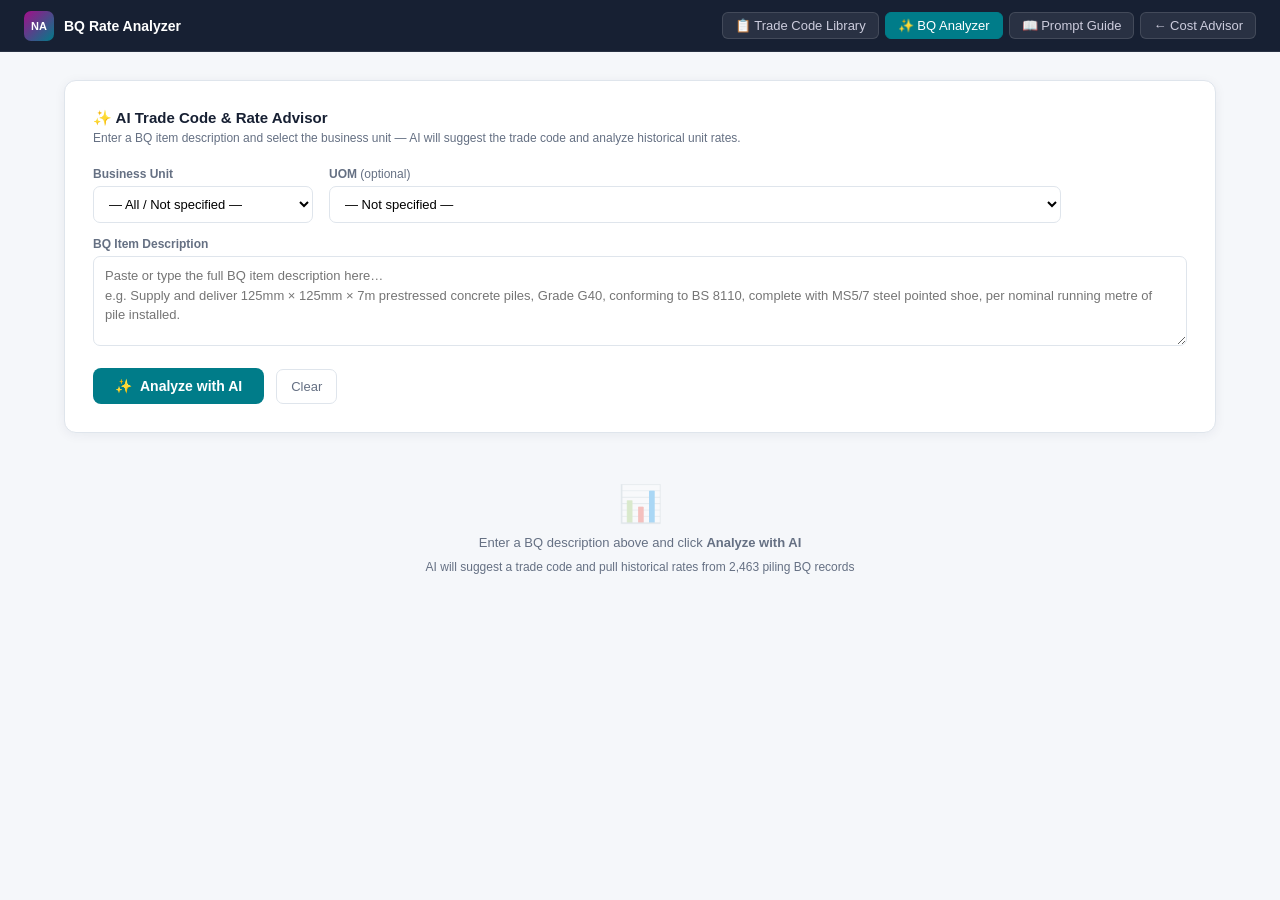
==== templates/bq_analyzer.html @ 35e50c30 "Add AI analysis feature" ====
<!doctype html>
<html lang="en">
<head>
  <meta charset="utf-8">
  <meta name="viewport" content="width=device-width, initial-scale=1">
  <title>BQ Rate Analyzer — NiuAce</title>
  <style>
    :root {
      --bg: #f5f7fa; --panel: #fff; --ink: #172033; --muted: #657083; --line: #dfe5ec;
      --green: #1f9d55; --green-soft: #e7f8ee;
      --yellow: #b7791f; --yellow-soft: #fff6db;
      --red: #c53030; --red-soft: #fde8e8;
      --blue: #1a56db; --blue-soft: #e8f0fd;
      --teal: #007c89; --teal-soft: #e0f4f6;
      --orange: #c05621; --orange-soft: #fff3e8;
      --magenta: #a30f8b;
    }
    * { box-sizing: border-box; margin: 0; padding: 0; }
    body {
      font-family: Inter,"Segoe UI",Arial,sans-serif;
      background: var(--bg); color: var(--ink);
      min-height: 100vh; display: flex; flex-direction: column;
    }

    /* ── NAV ── */
    .topbar {
      display: flex; align-items: center; justify-content: space-between;
      padding: 0 24px; height: 52px; background: var(--ink);
      border-bottom: 1px solid rgba(255,255,255,0.08); flex-shrink: 0;
    }
    .topbar-left { display: flex; align-items: center; gap: 10px; }
    .brand-mark {
      width: 30px; height: 30px; border-radius: 7px;
      display: grid; place-items: center; font-weight: 800; color: #fff; font-size: 11px;
      background: linear-gradient(135deg,var(--magenta),var(--teal));
    }
    .topbar h1 { font-size: 14px; font-weight: 700; color: #fff; }
    .nav-links { display: flex; gap: 6px; }
    .nav-link {
      font-size: 13px; font-weight: 500; color: #ccd; text-decoration: none;
      background: rgba(255,255,255,0.08); border: 1px solid rgba(255,255,255,0.12);
      border-radius: 6px; padding: 5px 12px; transition: background .15s, color .15s;
    }
    .nav-link:hover { background: rgba(255,255,255,0.18); color: #fff; border-color: rgba(255,255,255,0.25); }
    .nav-link.active { background: var(--teal); color: #fff; border-color: var(--teal); }
    .spinner {
      width: 16px; height: 16px;
      border: 2px solid var(--line); border-top-color: var(--teal);
      border-radius: 50%; animation: spin .55s linear infinite;
    }
    @keyframes spin { to { transform: rotate(360deg); } }

    /* ── BODY LAYOUT ── */
    .page { max-width: 1200px; margin: 0 auto; padding: 28px 24px 60px; width: 100%; }

    /* ── INPUT CARD ── */
    .input-card {
      background: #fff; border-radius: 12px; padding: 28px;
      border: 1px solid var(--line);
      box-shadow: 0 2px 12px rgba(18,38,63,.06);
    }
    .input-card h2 { font-size: 15px; font-weight: 700; margin-bottom: 4px; }
    .input-card .subtitle { font-size: 12px; color: var(--muted); margin-bottom: 22px; }

    .form-grid { display: grid; grid-template-columns: 220px 1fr 110px; gap: 16px; align-items: start; }
    .form-group label {
      display: block; font-size: 12px; font-weight: 600;
      color: var(--muted); margin-bottom: 5px;
    }
    .form-group select,
    .form-group input,
    .form-group textarea {
      width: 100%; padding: 9px 11px;
      border: 1px solid var(--line); border-radius: 7px;
      font: inherit; font-size: 13px; outline: none; background: #fff;
      transition: border-color .15s;
    }
    .form-group select:focus,
    .form-group input:focus,
    .form-group textarea:focus { border-color: var(--teal); }

    .desc-wrap { grid-column: 1 / -1; }
    .form-group textarea {
      min-height: 90px; resize: vertical; line-height: 1.5;
    }

    .form-actions {
      display: flex; align-items: center; gap: 12px; margin-top: 18px;
    }
    .btn-analyze {
      display: flex; align-items: center; gap: 8px;
      padding: 10px 22px; border: none; border-radius: 8px;
      background: var(--teal); color: #fff;
      font: inherit; font-size: 14px; font-weight: 700; cursor: pointer;
      transition: background .15s;
    }
    .btn-analyze:hover { background: #005d66; }
    .btn-analyze:disabled { background: #9ca3af; cursor: not-allowed; }
    .btn-clear {
      font: inherit; font-size: 13px; color: var(--muted); cursor: pointer;
      background: none; border: 1px solid var(--line); border-radius: 7px; padding: 9px 14px;
    }
    .btn-clear:hover { color: var(--ink); }
    .ai-provider-note { font-size: 11px; color: var(--muted); margin-left: auto; }

    /* ── DIVIDER ── */
    .section-divider {
      display: flex; align-items: center; gap: 12px; margin: 30px 0 20px;
    }
    .section-divider span { font-size: 11px; font-weight: 700; color: var(--muted); text-transform: uppercase; letter-spacing: .6px; white-space: nowrap; }
    .section-divider::before, .section-divider::after {
      content: ''; flex: 1; height: 1px; background: var(--line);
    }

    /* ── AI SUGGESTION CARD ── */
    .suggestion-card {
      background: #fff; border-radius: 12px; padding: 22px 26px;
      border: 2px solid var(--teal); margin-bottom: 24px;
      box-shadow: 0 2px 12px rgba(0,124,137,.08);
    }
    .suggestion-header {
      display: flex; align-items: flex-start; justify-content: space-between; gap: 20px; flex-wrap: wrap;
    }
    .suggestion-left {}
    .suggestion-eyebrow {
      font-size: 10px; font-weight: 700; color: var(--teal);
      text-transform: uppercase; letter-spacing: .8px; margin-bottom: 4px;
    }
    .suggestion-code {
      font-size: 24px; font-weight: 800;
      font-family: "Cascadia Code","Fira Code",monospace;
      color: var(--ink); letter-spacing: -.3px;
    }
    .suggestion-name { font-size: 14px; color: var(--muted); margin-top: 4px; }
    .suggestion-right { flex-shrink: 0; text-align: right; }
    .conf-label { font-size: 11px; color: var(--muted); margin-bottom: 4px; }
    .conf-row { display: flex; align-items: center; gap: 8px; }
    .conf-bar-bg { width: 120px; height: 8px; background: var(--line); border-radius: 4px; }
    .conf-bar-fill { height: 100%; border-radius: 4px; transition: width .4s; }
    .conf-bar-fill.high { background: var(--green); }
    .conf-bar-fill.med  { background: var(--yellow); }
    .conf-bar-fill.low  { background: var(--red); }
    .conf-pct { font-size: 14px; font-weight: 700; }
    .conf-pct.high { color: var(--green); }
    .conf-pct.med  { color: var(--yellow); }
    .conf-pct.low  { color: var(--red); }

    .reasoning-box {
      margin-top: 14px; padding: 10px 14px;
      background: var(--teal-soft); border-radius: 7px;
      font-size: 12px; color: #005d66; line-height: 1.55;
    }
    .reasoning-box strong { font-weight: 600; }

    /* ── RATE CARDS ── */
    .rate-grid { display: grid; grid-template-columns: 1fr 1fr; gap: 20px; }
    @media (max-width: 800px) { .rate-grid { grid-template-columns: 1fr; } }

    .rate-card {
      background: #fff; border-radius: 12px;
      border: 1px solid var(--line);
      box-shadow: 0 2px 8px rgba(18,38,63,.05);
      overflow: hidden;
    }
    .rate-card-head {
      padding: 14px 18px; border-bottom: 1px solid var(--line);
      display: flex; align-items: center; justify-content: space-between;
    }
    .rate-card-head.same-bu { background: linear-gradient(135deg, #e0f4f6, #f0fbfc); }
    .rate-card-head.all-bu  { background: linear-gradient(135deg, #e8f0fd, #f4f7ff); }
    .rate-card-title { font-size: 13px; font-weight: 700; }
    .rate-card-sub   { font-size: 11px; color: var(--muted); margin-top: 1px; }
    .rate-card-icon  { font-size: 22px; }

    .rate-card-body { padding: 18px; }

    /* Reference rate block */
    .proposed-block {
      text-align: center; padding: 16px 16px 12px;
      background: var(--bg); border-radius: 8px; margin-bottom: 12px;
    }
    .proposed-label { font-size: 11px; color: var(--muted); text-transform: uppercase; letter-spacing: .5px; margin-bottom: 4px; }
    .proposed-rate  { font-size: 32px; font-weight: 800; color: var(--teal); letter-spacing: -.5px; }
    .proposed-note  { font-size: 11px; color: var(--muted); margin-top: 3px; }
    .proposed-band  {
      font-size: 11px; color: var(--orange); font-weight: 600;
      background: var(--orange-soft); padding: 3px 8px; border-radius: 20px;
      display: inline-block; margin-top: 6px;
    }
    .ref-disclaimer {
      font-size: 11px; color: #92660a; background: #fef9ec;
      border: 1px solid #f5d87a; border-radius: 6px;
      padding: 7px 10px; margin-bottom: 14px; line-height: 1.5;
    }
    .ref-disclaimer strong { font-weight: 600; }
    .no-data-msg { text-align: center; color: var(--muted); font-size: 13px; padding: 20px 0; }

    /* Stats row */
    .stats-row {
      display: grid; grid-template-columns: repeat(3, 1fr);
      gap: 0; border: 1px solid var(--line); border-radius: 7px;
      overflow: hidden; margin-bottom: 16px;
    }
    .stat-cell { padding: 8px 10px; text-align: center; border-right: 1px solid var(--line); }
    .stat-cell:last-child { border-right: none; }
    .stat-cell strong { display: block; font-size: 13px; font-weight: 700; }
    .stat-cell span   { font-size: 10px; color: var(--muted); text-transform: uppercase; letter-spacing: .3px; }
    .stat-cell.hl strong { color: var(--teal); }

    /* Year trend */
    .trend-title { font-size: 11px; font-weight: 700; color: var(--muted); text-transform: uppercase; letter-spacing: .4px; margin-bottom: 8px; }
    .trend-table { width: 100%; border-collapse: collapse; font-size: 12px; margin-bottom: 16px; }
    .trend-table th { text-align: right; padding: 3px 6px; font-size: 10px; font-weight: 600; color: var(--muted); border-bottom: 1px solid var(--line); }
    .trend-table th:first-child { text-align: left; }
    .trend-table td { padding: 4px 6px; text-align: right; border-bottom: 1px solid #f0f3f7; }
    .trend-table td:first-child { text-align: left; font-weight: 600; }
    .trend-bar-cell { padding: 4px 6px !important; }
    .trend-bar { height: 6px; background: var(--teal); border-radius: 3px; opacity: .7; min-width: 2px; }

    /* Recent contracts */
    .recent-title { font-size: 11px; font-weight: 700; color: var(--muted); text-transform: uppercase; letter-spacing: .4px; margin-bottom: 6px; }
    .rc-list      { border-top: 1px solid var(--line); }
    .rc-row       { padding: 8px 2px; border-bottom: 1px solid #f0f3f7; }
    .rc-row:last-child { border-bottom: none; }
    .rc-line1     { display: flex; align-items: center; gap: 0; margin-bottom: 3px; font-size: 12px; }
    .rc-l1-cno    { font-weight: 700; color: var(--ink); min-width: 0; flex: 0 0 auto; margin-right: 8px; }
    .rc-l1-sep    { color: var(--line); margin-right: 8px; flex: 0 0 auto; }
    .rc-l1-bu     { color: var(--teal); font-weight: 600; font-size: 11px; flex: 0 0 auto; margin-right: 8px; }
    .rc-l1-contr  { color: var(--muted); font-size: 11px; flex: 1 1 0; min-width: 0;
                    overflow: hidden; text-overflow: ellipsis; white-space: nowrap; }
    .rc-l1-date   { color: var(--muted); font-size: 11px; flex: 0 0 auto; white-space: nowrap; margin-left: 8px; }
    .rc-line2     { display: flex; align-items: center; gap: 6px; font-size: 12px; }
    .rc-l2-desc   { flex: 1 1 0; min-width: 0; overflow: hidden; text-overflow: ellipsis; white-space: nowrap; }
    .rc-l2-count  { flex: 0 0 auto; font-size: 10px; color: var(--muted); white-space: nowrap; }
    .rc-l2-rate   { flex: 0 0 80px; text-align: right; font-weight: 700; color: var(--ink);
                    white-space: nowrap; font-size: 13px; }

    /* empty/loading */
    .empty-result {
      display: flex; flex-direction: column; align-items: center;
      justify-content: center; padding: 50px 20px; gap: 10px;
      color: var(--muted); font-size: 13px;
    }
    .empty-result .icon { font-size: 36px; opacity: .3; }

    .hidden { display: none !important; }

    /* ── LOADING SECTION ── */
    .loading-card {
      background: #fff; border-radius: 12px; padding: 40px 32px;
      border: 1px solid var(--line); text-align: center;
      box-shadow: 0 2px 12px rgba(18,38,63,.06); margin: 8px 0;
    }
    .loading-brain {
      font-size: 52px; display: block; margin-bottom: 12px;
      animation: brainPulse 1.8s ease-in-out infinite;
    }
    @keyframes brainPulse {
      0%,100% { transform: scale(1);    filter: brightness(1); }
      50%      { transform: scale(1.12); filter: brightness(1.15); }
    }
    .loading-title {
      font-size: 18px; font-weight: 800; color: var(--ink); margin-bottom: 5px;
    }
    .loading-subtitle { font-size: 12px; color: var(--muted); margin-bottom: 26px; }

    .progress-track {
      height: 7px; background: var(--line); border-radius: 4px;
      max-width: 420px; margin: 0 auto 28px; overflow: hidden;
    }
    .progress-fill {
      height: 100%; border-radius: 4px; width: 0%;
      background: linear-gradient(90deg, var(--teal), var(--magenta));
      transition: width 1.2s cubic-bezier(.4,0,.2,1);
    }

    .steps-list {
      display: flex; flex-direction: column; gap: 8px;
      max-width: 400px; margin: 0 auto; text-align: left;
    }
    .step-item {
      display: flex; align-items: center; gap: 10px;
      padding: 9px 14px; border-radius: 8px; font-size: 13px;
      transition: all .35s ease;
    }
    .step-item.pending { color: #bbb; background: transparent; }
    .step-item.active  { color: var(--teal); background: var(--teal-soft); font-weight: 600; }
    .step-item.done    { color: var(--green); background: var(--green-soft); }
    .step-icon { font-size: 15px; flex-shrink: 0; width: 22px; text-align: center; }

    /* btn loading shimmer */
    .btn-analyze.is-loading {
      background: linear-gradient(90deg, var(--teal), #005d66, var(--teal));
      background-size: 200% 100%;
      animation: shimmer 1.8s ease infinite;
      cursor: wait;
    }
    @keyframes shimmer {
      0%   { background-position: 0%   50%; }
      50%  { background-position: 100% 50%; }
      100% { background-position: 0%   50%; }
    }
  </style>
</head>
<body>

<!-- NAV -->
<nav class="topbar">
  <div class="topbar-left">
    <div class="brand-mark">NA</div>
    <h1>BQ Rate Analyzer</h1>
  </div>
  <div style="display:flex;align-items:center;gap:10px">
    <span id="spinner" class="spinner hidden"></span>
    <div class="nav-links">
      <a href="/trade-codes" class="nav-link">📋 Trade Code Library</a>
      <a href="/bq-analyzer" class="nav-link active">✨ BQ Analyzer</a>
      <a href="/prompt-guide" class="nav-link">📖 Prompt Guide</a>
      <a href="/" class="nav-link">← Cost Advisor</a>
    </div>
  </div>
</nav>

<!-- PAGE BODY -->
<div class="page">

  <!-- INPUT CARD -->
  <div class="input-card">
    <h2>✨ AI Trade Code &amp; Rate Advisor</h2>
    <p class="subtitle">Enter a BQ item description and select the business unit — AI will suggest the trade code and analyze historical unit rates.</p>

    <div class="form-grid">
      <div class="form-group">
        <label>Business Unit</label>
        <select id="buSelect">
          <option value="">— All / Not specified —</option>
        </select>
      </div>

      <div class="form-group">
        <label>UOM <span style="font-weight:400;color:var(--muted)">(optional)</span></label>
        <select id="uomInput">
          <option value="">— Not specified —</option>
          <optgroup label="Count-based">
            <option value="NR">NR — Number (per pile / per test)</option>
            <option value="NO">NO — Number (alternative notation)</option>
            <option value="ITEM">ITEM — Lump Sum Item</option>
            <option value="LS">LS — Lump Sum</option>
          </optgroup>
          <optgroup label="Length-based">
            <option value="M">M — Metre (running metre of pile)</option>
            <option value="LM">LM — Linear Metre</option>
          </optgroup>
          <optgroup label="Volume-based">
            <option value="M3">M³ — Cubic Metre (bored piles)</option>
          </optgroup>
        </select>
      </div>
    </div>

    <div class="form-group desc-wrap" style="margin-top:14px">
      <label>BQ Item Description</label>
      <textarea id="descInput" placeholder="Paste or type the full BQ item description here…&#10;e.g. Supply and deliver 125mm × 125mm × 7m prestressed concrete piles, Grade G40, conforming to BS 8110, complete with MS5/7 steel pointed shoe, per nominal running metre of pile installed."></textarea>
    </div>

    <div class="form-actions">
      <button class="btn-analyze" id="analyzeBtn">
        <span id="analyzeBtnIcon">✨</span>
        <span id="analyzeBtnText">Analyze with AI</span>
      </button>
      <button class="btn-clear" id="clearBtn">Clear</button>
      <span class="ai-provider-note" id="providerNote"></span>
    </div>
  </div>

  <!-- RESULTS (hidden until first analysis) -->
  <div id="resultsSection" class="hidden">

    <div class="section-divider"><span>AI Suggestion</span></div>

    <!-- AI SUGGESTION -->
    <div class="suggestion-card" id="suggestionCard">
      <div class="suggestion-header">
        <div class="suggestion-left">
          <div class="suggestion-eyebrow">🤖 Suggested Trade Code</div>
          <div class="suggestion-code" id="sgCode">—</div>
          <div class="suggestion-name" id="sgName"></div>
        </div>
        <div class="suggestion-right">
          <div class="conf-label">Confidence</div>
          <div class="conf-row">
            <div class="conf-bar-bg">
              <div class="conf-bar-fill" id="confBarFill" style="width:0%"></div>
            </div>
            <span class="conf-pct" id="confPct">—</span>
          </div>
        </div>
      </div>
      <div class="reasoning-box" id="reasoningBox"></div>
    </div>

    <div class="section-divider"><span>Historical Rate Analysis</span></div>

    <!-- RATE CARDS -->
    <div class="rate-grid">

      <!-- Same BU -->
      <div class="rate-card" id="sameBuCard">
        <div class="rate-card-head same-bu">
          <div>
            <div class="rate-card-title" id="sameBuTitle">Same Business Unit</div>
            <div class="rate-card-sub">Contracts within the same BU only</div>
          </div>
          <div class="rate-card-icon">🏢</div>
        </div>
        <div class="rate-card-body" id="sameBuBody">
          <div class="no-data-msg">Select a business unit to see BU-specific rates</div>
        </div>
      </div>

      <!-- All BU -->
      <div class="rate-card">
        <div class="rate-card-head all-bu">
          <div>
            <div class="rate-card-title">All Business Units</div>
            <div class="rate-card-sub">Across all projects &amp; BUs in the system</div>
          </div>
          <div class="rate-card-icon">🌐</div>
        </div>
        <div class="rate-card-body" id="allBuBody">
          <div class="no-data-msg">Run analysis to see rates</div>
        </div>
      </div>

    </div>
  </div>

  <!-- LOADING (shown while AI is working) -->
  <div id="loadingSection" class="hidden">
    <div class="loading-card">
      <span class="loading-brain">🧠</span>
      <div class="loading-title">AI is analyzing your BQ item…</div>
      <div class="loading-subtitle" id="loadingSubtitle">This usually takes 5–20 seconds depending on the AI provider</div>
      <div class="progress-track"><div class="progress-fill" id="progressFill"></div></div>
      <div class="steps-list">
        <div class="step-item pending" id="step1">
          <span class="step-icon">○</span>Reading and parsing BQ item description
        </div>
        <div class="step-item pending" id="step2">
          <span class="step-icon">○</span>Sending to AI for trade code classification
        </div>
        <div class="step-item pending" id="step3">
          <span class="step-icon">○</span>Searching 2,463 historical piling BQ records
        </div>
        <div class="step-item pending" id="step4">
          <span class="step-icon">○</span>Comparing same Business Unit vs all-BU rates
        </div>
      </div>
    </div>
  </div>

  <!-- PLACEHOLDER (shown before first analysis) -->
  <div id="placeholder">
    <div class="empty-result">
      <div class="icon">📊</div>
      <div>Enter a BQ description above and click <strong>Analyze with AI</strong></div>
      <div style="font-size:12px">AI will suggest a trade code and pull historical rates from 2,463 piling BQ records</div>
    </div>
  </div>

</div>

<script>
/* ── INIT ─────────────────────────────────────────────────────────── */
document.addEventListener('DOMContentLoaded', () => {
  loadBUs();
  document.getElementById('analyzeBtn').addEventListener('click', runAnalysis);
  document.getElementById('clearBtn').addEventListener('click', clearForm);
  document.getElementById('descInput').addEventListener('keydown', e => {
    if (e.key === 'Enter' && (e.ctrlKey || e.metaKey)) runAnalysis();
  });
});

async function loadBUs() {
  try {
    const d = await api('/api/business-units');
    const sel = document.getElementById('buSelect');
    (d.units || []).forEach(u => {
      const opt = document.createElement('option');
      opt.value = u; opt.textContent = u;
      sel.appendChild(opt);
    });
  } catch(e) { console.error('BU load', e); }
}

/* ── LOADING SEQUENCE ─────────────────────────────────────────────── */
const STEPS = [
  { id: 'step1', icon: '📖', activeIcon: '📖', doneIcon: '✅' },
  { id: 'step2', icon: '🤖', activeIcon: '🤖', doneIcon: '✅' },
  { id: 'step3', icon: '🔍', activeIcon: '🔍', doneIcon: '✅' },
  { id: 'step4', icon: '📊', activeIcon: '📊', doneIcon: '✅' },
];
// ms after click when each step becomes active
const STEP_DELAYS = [0, 900, 4000, 7000];
// progress bar % targets per step
const PROGRESS_PCT = [12, 40, 72, 88];

let stepTimers = [];

function startLoadingSequence() {
  window._recentRows = {};
  // Clear old results immediately
  document.getElementById('resultsSection').classList.add('hidden');
  document.getElementById('placeholder').classList.add('hidden');
  document.getElementById('loadingSection').classList.remove('hidden');

  // Reset steps
  STEPS.forEach(s => {
    const el = document.getElementById(s.id);
    el.className = 'step-item pending';
    el.querySelector('.step-icon').textContent = '○';
  });
  document.getElementById('progressFill').style.width = '0%';

  // Kick off step timers
  stepTimers = STEPS.map((s, i) =>
    setTimeout(() => {
      // Mark previous done
      if (i > 0) setStepState(STEPS[i-1].id, 'done', STEPS[i-1].doneIcon);
      setStepState(s.id, 'active', s.activeIcon);
      document.getElementById('progressFill').style.width = PROGRESS_PCT[i] + '%';
    }, STEP_DELAYS[i])
  );
}

function stopLoadingSequence() {
  stepTimers.forEach(t => clearTimeout(t));
  stepTimers = [];
  // Briefly flash 100%, then hide
  STEPS.forEach(s => setStepState(s.id, 'done', s.doneIcon));
  document.getElementById('progressFill').style.width = '100%';
  setTimeout(() => {
    document.getElementById('loadingSection').classList.add('hidden');
  }, 450);
}

function setStepState(id, state, icon) {
  const el = document.getElementById(id);
  if (!el) return;
  el.className = `step-item ${state}`;
  el.querySelector('.step-icon').textContent = state === 'active'
    ? icon : state === 'done' ? '✅' : '○';
}

/* ── ANALYZE ──────────────────────────────────────────────────────── */
async function runAnalysis() {
  const desc = document.getElementById('descInput').value.trim();
  if (!desc) { document.getElementById('descInput').focus(); return; }

  const bu  = document.getElementById('buSelect').value;
  const uom = document.getElementById('uomInput').value.trim();

  // Update subtitle with provider hint
  const provNote = document.getElementById('loadingSubtitle');
  provNote.textContent = 'Calling AI model… this usually takes 5–20 seconds';

  startLoadingSequence();
  setBtnLoading(true);

  try {
    const result = await api('/api/analyze-bq', {
      method: 'POST',
      headers: { 'Content-Type': 'application/json' },
      body: JSON.stringify({ description: desc, business_unit: bu, uom }),
    });
    stopLoadingSequence();
    renderResults(result);
  } catch(e) {
    stopLoadingSequence();
    document.getElementById('placeholder').classList.remove('hidden');
    alert('Analysis failed: ' + e.message);
  } finally {
    setBtnLoading(false);
  }
}

/* ── RENDER ───────────────────────────────────────────────────────── */
function renderResults(r) {
  document.getElementById('placeholder').classList.add('hidden');
  document.getElementById('resultsSection').classList.remove('hidden');

  // Provider note
  $t('providerNote', `Provider: ${r.provider} / ${r.model}`);

  // AI suggestion
  window._tradeCode = r.trade_code || '';
  const sg   = r.suggestion || {};
  const code = r.trade_code || '—';
  const conf = parseFloat(sg.confidence) || 0;
  const cls  = conf >= .9 ? 'high' : conf >= .7 ? 'med' : 'low';
  const pct  = Math.round(conf * 100);

  $t('sgCode', code);
  $t('sgName', sg.suggested_trade_name || '');
  document.getElementById('confBarFill').className = `conf-bar-fill ${cls}`;
  document.getElementById('confBarFill').style.width = pct + '%';
  document.getElementById('confPct').className = `conf-pct ${cls}`;
  $t('confPct', pct + '%');
  document.getElementById('reasoningBox').innerHTML =
    `<strong>Reasoning:</strong> ${x(sg.reasoning || 'No reasoning provided.')}`;
  if (sg.error) {
    document.getElementById('reasoningBox').innerHTML =
      `<span style="color:var(--red)">⚠ ${x(sg.error)}</span>`;
  }

  // Same BU card
  const buLabel = r.business_unit || '';
  $t('sameBuTitle', buLabel ? `Same BU — ${buLabel}` : 'Same Business Unit');
  const sameBuData = r.rate_same_bu;
  if (!buLabel || !sameBuData?.stats?.item_count) {
    document.getElementById('sameBuBody').innerHTML = buLabel
      ? '<div class="no-data-msg">No historical data for this BU + trade code combination</div>'
      : '<div class="no-data-msg">Select a business unit to see BU-specific rates</div>';
  } else {
    document.getElementById('sameBuBody').innerHTML = buildRateBody(sameBuData, 'sbu', r.trade_code);
  }

  // All BU card
  const allBuData = r.rate_all;
  if (!allBuData?.stats?.item_count) {
    document.getElementById('allBuBody').innerHTML =
      '<div class="no-data-msg">No historical data found for this trade code</div>';
  } else {
    document.getElementById('allBuBody').innerHTML = buildRateBody(allBuData, 'all', r.trade_code);
  }
}

/* ── BUILD RATE CARD BODY ─────────────────────────────────────────── */
function buildRateBody(data, prefix, tradeCode) {
  window._recentRows = window._recentRows || {};
  window._tradeCode = tradeCode || window._tradeCode || '';
  const st = data.stats || {};
  const byYear = data.by_year || [];
  const recent = data.recent || [];

  // Proposed rate = recent_2yr_avg if ≥ 2 items, else recent_5yr_avg, else avg_rate
  let proposed, proposedNote;
  if (st.recent_2yr_count >= 2 && st.recent_2yr_avg) {
    proposed = parseFloat(st.recent_2yr_avg);
    proposedNote = `Average of ${st.recent_2yr_count} items in last 2 years`;
  } else if (st.recent_5yr_count >= 2 && st.recent_5yr_avg) {
    proposed = parseFloat(st.recent_5yr_avg);
    proposedNote = `Average of ${st.recent_5yr_count} items in last 5 years`;
  } else if (st.avg_rate) {
    proposed = parseFloat(st.avg_rate);
    proposedNote = `Overall average (${st.item_count} items — limited recent data)`;
  } else {
    proposed = null;
    proposedNote = 'Insufficient data';
  }

  const bandLow  = proposed ? (proposed * 0.90).toFixed(2) : null;
  const bandHigh = proposed ? (proposed * 1.10).toFixed(2) : null;

  // Reference rate block
  let html = `<div class="proposed-block">
    <div class="proposed-label">AI Reference Rate</div>
    <div class="proposed-rate">${proposed ? fmtR(proposed) : 'N/A'}</div>
    <div class="proposed-note">${x(proposedNote)}</div>
    ${bandLow ? `<div class="proposed-band">Indicative Range: RM ${bandLow} – RM ${bandHigh} (±10%)</div>` : ''}
  </div>
  <div class="ref-disclaimer">
    ⚠ <strong>For reference only.</strong> This rate is derived from historical BQ records classified
    by AI. Accuracy depends on correct prior trade code tagging — always verify against actual contract
    documents before use in budgeting or procurement decisions.
  </div>`;

  // Stats row
  html += `<div class="stats-row">
    <div class="stat-cell hl"><strong>${fmtR(st.avg_rate)}</strong><span>Avg All</span></div>
    <div class="stat-cell"><strong>${fmtR(st.min_rate)}</strong><span>Min</span></div>
    <div class="stat-cell"><strong>${fmtR(st.max_rate)}</strong><span>Max</span></div>
  </div>
  <div class="stats-row">
    <div class="stat-cell"><strong>${fmt(st.contract_count)}</strong><span>Contracts</span></div>
    <div class="stat-cell"><strong>${fmt(st.item_count)}</strong><span>BQ Items</span></div>
    <div class="stat-cell"><strong>${fmt(st.bu_count)}</strong><span>Bus. Units</span></div>
  </div>`;

  // Year trend
  if (byYear.length) {
    const maxRate = Math.max(...byYear.map(y => parseFloat(y.avg_rate) || 0));
    html += `<div class="trend-title" style="margin-top:16px">Year-on-Year Trend</div>
    <table class="trend-table">
      <thead><tr>
        <th>Year</th><th>Items</th><th>Avg Rate</th><th>Min</th><th>Max</th><th style="width:80px">Bar</th>
      </tr></thead><tbody>`;
    byYear.forEach(y => {
      const pct = maxRate > 0 ? Math.round((parseFloat(y.avg_rate) / maxRate) * 100) : 0;
      html += `<tr>
        <td>${y.yr || '—'}</td>
        <td class="r">${y.cnt}</td>
        <td class="r">${fmtR(y.avg_rate)}</td>
        <td class="r">${fmtR(y.min_rate)}</td>
        <td class="r">${fmtR(y.max_rate)}</td>
        <td class="trend-bar-cell"><div class="trend-bar" style="width:${pct}%"></div></td>
      </tr>`;
    });
    html += '</tbody></table>';
  }

  // Recent contracts
  if (recent.length) {
    html += `<div class="recent-title">Recent Contracts <span style="font-weight:400;font-size:10px">(click description to expand)</span></div>
    <div class="rc-list">`;
    recent.forEach(r => {
      const rid = prefix + '_' + r.id;
      window._recentRows[rid] = r;
      const countBadge = r.item_count > 1
        ? `<span class="rc-l2-count">(×${r.item_count} items)</span>` : '';
      html += `<div class="rc-row">
        <div class="rc-line1">
          <span class="rc-l1-cno">${x(r.contract_no || '—')}</span>
          <span class="rc-l1-sep">|</span>
          <span class="rc-l1-bu">${x(r.business_unit || '—')}</span>
          <span class="rc-l1-sep">|</span>
          <span class="rc-l1-contr">${x(r.contractor_name || '—')}</span>
          <span class="rc-l1-date">📅 ${fmtDate(r.awarded_date)}</span>
        </div>
        <div class="rc-line2">
          <a class="desc-link rc-l2-desc" href="#" onclick="showItemDetail('${rid}');return false;"
             title="Click to view full details">${x((r.bq_item_description || '').slice(0,80))}…</a>
          ${countBadge}
          <span class="rc-l2-rate">${fmtR(r.unit_rate)}</span>
        </div>
      </div>`;
    });
    html += '</div>';
  }

  return html;
}

/* ── HELPERS ──────────────────────────────────────────────────────── */
function clearForm() {
  stepTimers.forEach(t => clearTimeout(t));
  stepTimers = [];
  document.getElementById('descInput').value = '';
  document.getElementById('uomInput').value = '';
  document.getElementById('buSelect').value = '';
  document.getElementById('resultsSection').classList.add('hidden');
  document.getElementById('loadingSection').classList.add('hidden');
  document.getElementById('placeholder').classList.remove('hidden');
  setBtnLoading(false);
  $t('providerNote', '');
}

async function api(url, opts = {}) {
  const r = await fetch(url, opts);
  if (!r.ok) throw new Error(`HTTP ${r.status}`);
  return r.json();
}

function setBtnLoading(on) {
  const btn = document.getElementById('analyzeBtn');
  btn.disabled = on;
  btn.classList.toggle('is-loading', on);
  $t('analyzeBtnIcon', on ? '⏳' : '✨');
  $t('analyzeBtnText', on ? 'AI is analyzing…' : 'Analyze with AI');
}

function $t(id, v) { const e = document.getElementById(id); if (e) e.textContent = v; }

function fmt(n) {
  if (n == null || n === '') return '—';
  return Number(n).toLocaleString();
}

function fmtR(n) {
  const v = parseFloat(n);
  if (!v || isNaN(v)) return '—';
  return 'RM ' + v.toLocaleString('en-MY', {minimumFractionDigits:2, maximumFractionDigits:2});
}

function fmtDate(d) {
  if (!d) return '—';
  try { return new Date(d).toLocaleDateString('en-GB', {day:'numeric',month:'short',year:'numeric'}); }
  catch { return String(d).slice(0,10); }
}

function x(s) {
  return String(s ?? '')
    .replace(/&/g,'&amp;').replace(/</g,'&lt;')
    .replace(/>/g,'&gt;').replace(/"/g,'&quot;');
}

async function showItemDetail(rid) {
  const r = (window._recentRows || {})[rid];
  if (!r) return;

  const headers = [r.parent_header_3, r.parent_header_2, r.parent_header_1].filter(Boolean);
  const treeHtml = headers.length
    ? headers.map((h, i) => `<div class="itd-tree-row" style="padding-left:${i*18}px">
        <span class="itd-tree-icon">▸</span> ${x(h)}</div>`).join('')
    : '<div style="color:var(--muted);font-size:13px;font-style:italic">No section headers</div>';

  document.getElementById('itdContract').textContent   = r.contract_no || '—';
  document.getElementById('itdContractor').textContent = r.contractor_name || '—';
  document.getElementById('itdBU').textContent         = r.business_unit || '—';
  document.getElementById('itdDate').textContent       = r.awarded_date ? fmtDate(r.awarded_date) : '—';
  document.getElementById('itdUOM').textContent        = r.uom_code || '—';
  document.getElementById('itdRate').textContent       = r.unit_rate != null ? 'RM ' + parseFloat(r.unit_rate).toFixed(2) : '—';
  document.getElementById('itdTree').innerHTML         = treeHtml;
  document.getElementById('itdDesc').textContent       = r.bq_item_description || '—';
  document.getElementById('itdItemsList').innerHTML    = '<div class="itd-loading">Loading items…</div>';
  document.getElementById('itemDetailModal').classList.remove('hidden');

  // Fetch all items with same contract + rate
  const tradeCode = window._tradeCode || '';
  if (tradeCode && r.contract_no && r.unit_rate != null) {
    try {
      const qs = new URLSearchParams({
        trade_code: tradeCode,
        contract_no: r.contract_no,
        unit_rate: r.unit_rate
      });
      const res = await fetch('/api/contract-rate-items?' + qs);
      const d = await res.json();
      document.getElementById('itdItemsList').innerHTML = buildItemsList(d.rows || []);
    } catch(e) {
      document.getElementById('itdItemsList').innerHTML = `<div class="itd-loading" style="color:var(--red)">Failed to load items</div>`;
    }
  } else {
    document.getElementById('itdItemsList').innerHTML = '';
  }
}

function buildItemsList(rows) {
  if (!rows.length) return '<div class="itd-loading">No items found</div>';
  let html = '';
  rows.forEach((row, i) => {
    const headers = [row.parent_header_3, row.parent_header_2, row.parent_header_1].filter(Boolean);
    const treeStr = headers.join(' › ');
    html += `<div class="itd-item-row">
      <div class="itd-item-num">${i + 1}</div>
      <div class="itd-item-body">
        ${treeStr ? `<div class="itd-item-tree">${x(treeStr)}</div>` : ''}
        <div class="itd-item-desc">${x(row.bq_item_description || '—')}</div>
        <div class="itd-item-meta">
          UOM: <strong>${x(row.uom_code || '—')}</strong>
          &nbsp;·&nbsp; Qty: <strong>${row.quantity != null ? row.quantity : '—'}</strong>
          &nbsp;·&nbsp; ID: <span style="font-family:monospace">[${row.id}]</span>
        </div>
      </div>
    </div>`;
  });
  return html;
}

function closeItemDetail() {
  document.getElementById('itemDetailModal').classList.add('hidden');
}
</script>

<!-- ITEM DETAIL MODAL -->
<style>
  .modal-overlay { position:fixed; inset:0; background:rgba(0,0,0,0.45); z-index:500;
                   display:flex; align-items:center; justify-content:center; padding:20px; }
  .modal-overlay.hidden { display:none; }
  .modal-box { background:#fff; border-radius:12px; width:100%; max-width:640px;
               box-shadow:0 20px 60px rgba(0,0,0,0.25); overflow:hidden; }
  .modal-hdr { background:var(--ink); color:#fff; padding:16px 20px;
               display:flex; justify-content:space-between; align-items:center; }
  .modal-hdr h3 { font-size:15px; font-weight:700; }
  .modal-close { background:none; border:none; color:#aab; font-size:20px; cursor:pointer;
                 line-height:1; padding:0 4px; }
  .modal-close:hover { color:#fff; }
  .modal-body { padding:20px; max-height:70vh; overflow-y:auto; }
  .itd-meta { display:grid; grid-template-columns:1fr 1fr; gap:10px 20px; margin-bottom:18px; }
  .itd-field { display:flex; flex-direction:column; gap:2px; }
  .itd-field label { font-size:11px; font-weight:600; color:var(--muted); text-transform:uppercase; letter-spacing:.5px; }
  .itd-field span { font-size:14px; font-weight:500; color:var(--ink); }
  .itd-field span.rate { color:var(--teal); font-weight:700; font-size:16px; }
  .itd-section-title { font-size:12px; font-weight:700; text-transform:uppercase;
                       letter-spacing:.5px; color:var(--muted); margin:14px 0 8px; }
  .itd-tree { background:#f5f7fa; border-radius:8px; padding:12px 14px; margin-bottom:14px; }
  .itd-tree-row { font-size:13px; color:var(--ink); padding:3px 0; }
  .itd-tree-icon { color:var(--teal); margin-right:6px; }
  .itd-desc-box { background:#f5f7fa; border-radius:8px; padding:14px 16px;
                  font-size:14px; line-height:1.7; color:var(--ink); white-space:pre-wrap; word-break:break-word; }
  .desc-link { color:var(--teal); text-decoration:none; cursor:pointer; border-bottom:1px dashed var(--teal); }
  .desc-link:hover { color:var(--ink); }
  .itd-loading { color:var(--muted); font-size:13px; font-style:italic; padding:8px 0; }
  .itd-item-row { display:flex; gap:10px; padding:8px 0; border-bottom:1px solid #f0f3f7; font-size:13px; }
  .itd-item-row:last-child { border-bottom:none; }
  .itd-item-num { flex:0 0 22px; font-size:11px; font-weight:700; color:var(--muted);
                  padding-top:2px; text-align:right; }
  .itd-item-body { flex:1; min-width:0; }
  .itd-item-tree { font-size:11px; color:var(--muted); margin-bottom:2px; }
  .itd-item-desc { color:var(--ink); line-height:1.5; margin-bottom:3px; }
  .itd-item-meta { font-size:11px; color:var(--muted); }
</style>

<div id="itemDetailModal" class="modal-overlay hidden" onclick="if(event.target===this)closeItemDetail()">
  <div class="modal-box">
    <div class="modal-hdr">
      <h3>BQ Item Detail</h3>
      <button class="modal-close" onclick="closeItemDetail()">✕</button>
    </div>
    <div class="modal-body">
      <div class="itd-meta">
        <div class="itd-field"><label>Contract No</label><span id="itdContract"></span></div>
        <div class="itd-field"><label>Unit Rate</label><span id="itdRate" class="rate"></span></div>
        <div class="itd-field"><label>Contractor</label><span id="itdContractor"></span></div>
        <div class="itd-field"><label>Business Unit</label><span id="itdBU"></span></div>
        <div class="itd-field"><label>Awarded Date</label><span id="itdDate"></span></div>
        <div class="itd-field"><label>UOM</label><span id="itdUOM"></span></div>
      </div>

      <div class="itd-section-title">Section Context (first item)</div>
      <div class="itd-tree" id="itdTree"></div>

      <div class="itd-section-title">Representative Description</div>
      <div class="itd-desc-box" id="itdDesc"></div>

      <div class="itd-section-title" style="margin-top:16px">All Items at This Rate</div>
      <div id="itdItemsList"></div>
    </div>
  </div>
</div>

</body>
</html>
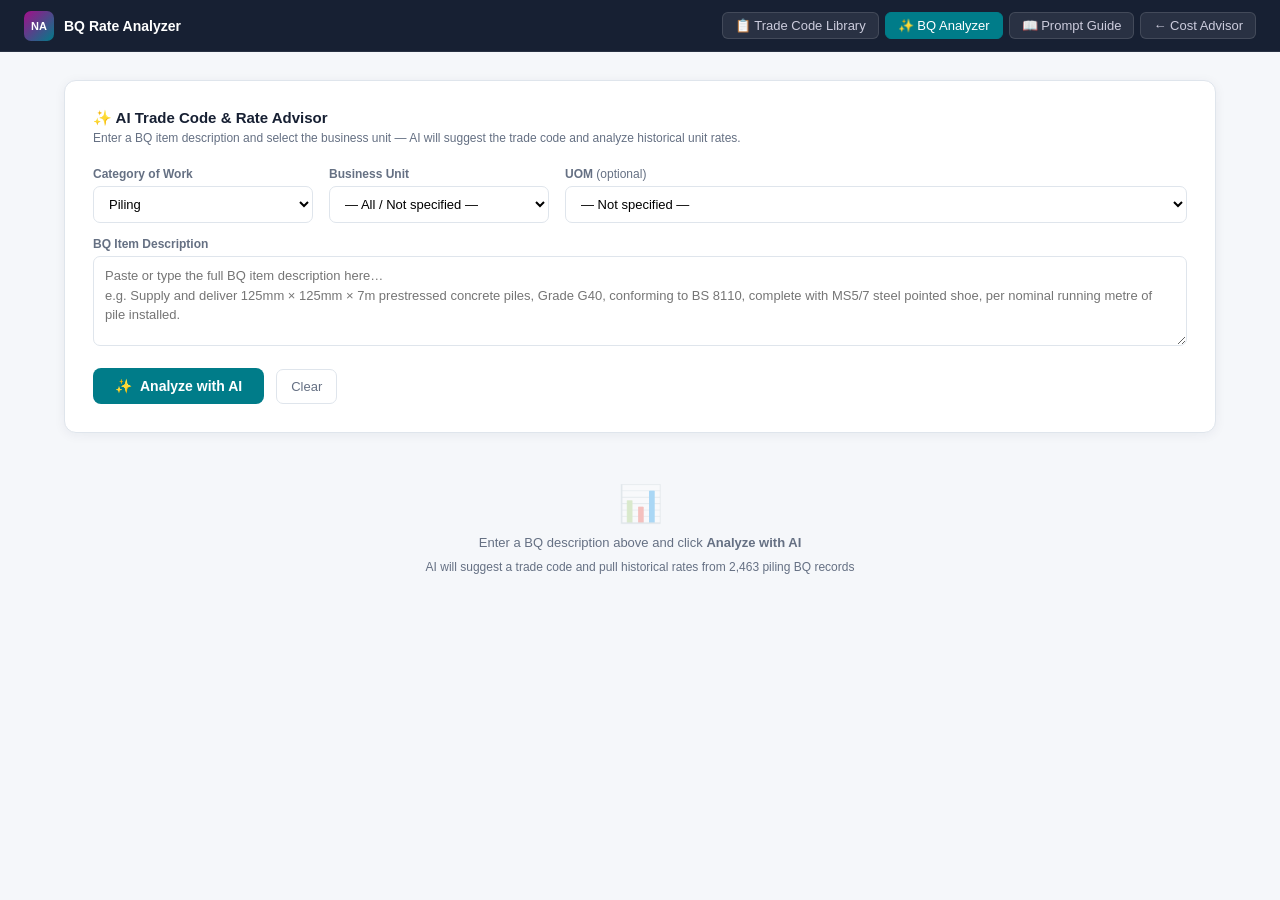
==== commit 46cf6627: "infra dropdown" ====
--- a/templates/bq_analyzer.html
+++ b/templates/bq_analyzer.html
@@ -62,7 +62,7 @@
     .input-card h2 { font-size: 15px; font-weight: 700; margin-bottom: 4px; }
     .input-card .subtitle { font-size: 12px; color: var(--muted); margin-bottom: 22px; }
 
-    .form-grid { display: grid; grid-template-columns: 220px 1fr 110px; gap: 16px; align-items: start; }
+    .form-grid { display: grid; grid-template-columns: 220px 220px 1fr; gap: 16px; align-items: start; }
     .form-group label {
       display: block; font-size: 12px; font-weight: 600;
       color: var(--muted); margin-bottom: 5px;
@@ -330,6 +330,14 @@
     <p class="subtitle">Enter a BQ item description and select the business unit — AI will suggest the trade code and analyze historical unit rates.</p>
 
     <div class="form-grid">
+      <div class="form-group">
+        <label>Category of Work</label>
+        <select id="categorySelect">
+          <option value="Piling">Piling</option>
+          <option value="Infrastructure Works">Infrastructure Works</option>
+        </select>
+      </div>
+
       <div class="form-group">
         <label>Business Unit</label>
         <select id="buSelect">
@@ -559,6 +567,7 @@
 
   const bu  = document.getElementById('buSelect').value;
   const uom = document.getElementById('uomInput').value.trim();
+  const category = document.getElementById('categorySelect').value;
 
   // Update subtitle with provider hint
   const provNote = document.getElementById('loadingSubtitle');
@@ -571,7 +580,7 @@
     const result = await api('/api/analyze-bq', {
       method: 'POST',
       headers: { 'Content-Type': 'application/json' },
-      body: JSON.stringify({ description: desc, business_unit: bu, uom }),
+      body: JSON.stringify({ description: desc, business_unit: bu, uom, category_of_work: category }),
     });
     stopLoadingSequence();
     renderResults(result);
@@ -747,6 +756,7 @@
   stepTimers = [];
   document.getElementById('descInput').value = '';
   document.getElementById('uomInput').value = '';
+  document.getElementById('categorySelect').value = 'Piling';
   document.getElementById('buSelect').value = '';
   document.getElementById('resultsSection').classList.add('hidden');
   document.getElementById('loadingSection').classList.add('hidden');
